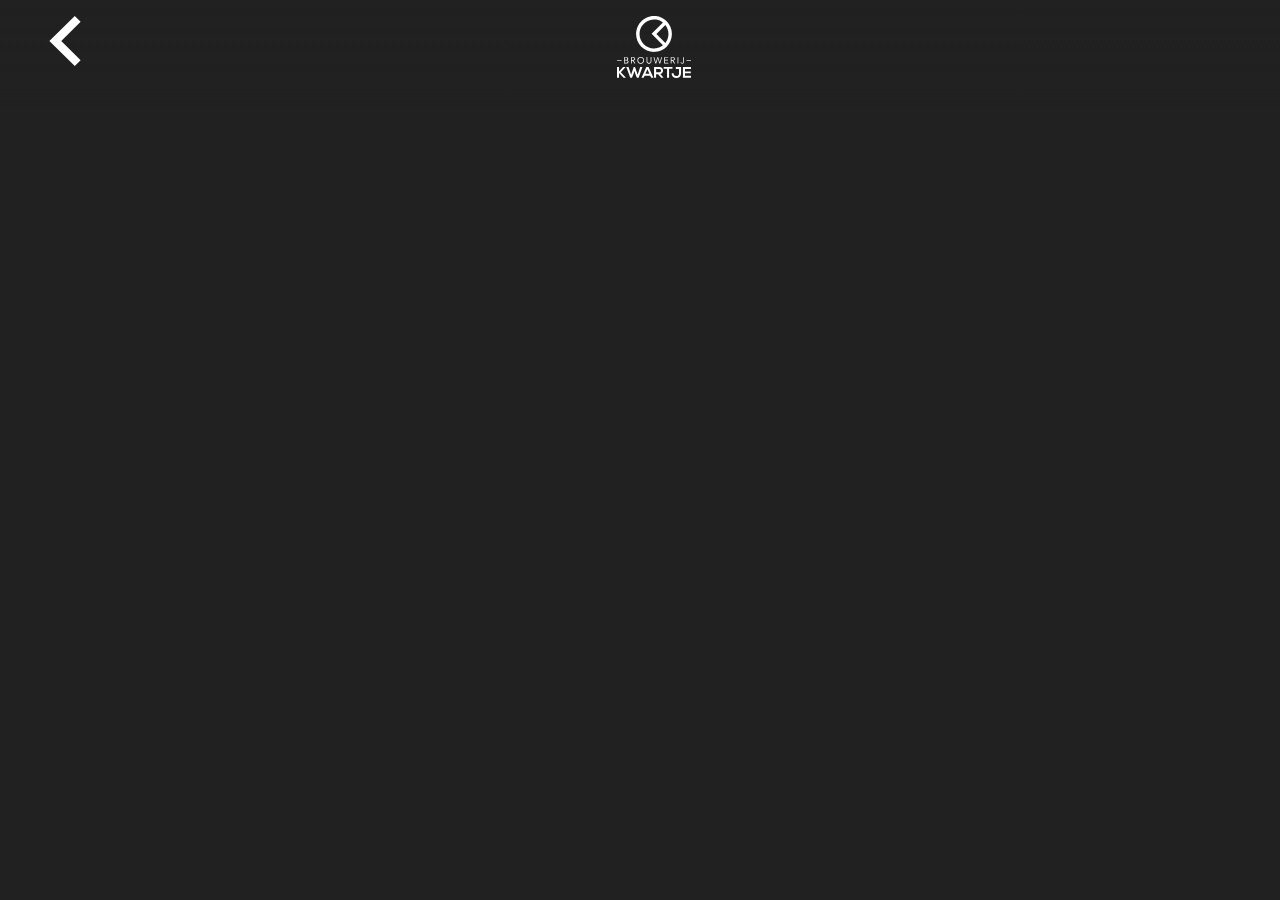
==== contact.html @ 89b8fbfd "Add files via upload" ====
<!DOCTYPE html>
<html lang="en" dir="ltr">
  <head>
    <meta charset="utf-8">
    <meta name="viewport" content="width=device-width, initial-scale=1.0">
    <link rel="stylesheet" type="text/css" href="css/main.css">
    <title>Het kwartje - Contact</title>
  </head>
  <body>
    <header>
      <ul>
        <li class="arrowHeader">
          <a href="index.html"><img src="img/arrow-left.svg" alt="terug naar vorige pagina"></a>
        </li>
        <li class="logoHeader">
          <a href="index.html"><img src="img/kwartjeLogo.svg" alt="terug naar start"></a>
        </li>
      </ul>
    </header>


  </body>
</html>
---- css/main.css ----
@font-face {
  font-family: nexaBold;
  src: url(../fonts/Nexa/NexaBold.otf) format("opentype");
}
@font-face {
  font-family: nexaLight;
  src: url(../fonts/Nexa/NexaLight.otf) format("opentype");
}
@font-face {
  font-family: poppinsItalic;
  src: url(../fonts/Poppins/Poppins-Italic.ttf);
}
@font-face {
  font-family: poppinsMedium;
  src: url(../fonts/Poppins/Poppins-Medium.ttf);
}

/*
standaard
*/

html,
body {
  background-color: #212121;
  padding: 0;
  margin: 0;
  width: calc(100vw - (100vw - 100%));
  height: calc(100vh - (100vh - 100%));
  color: #ffffff;
}

a {
  color: #ffffff;
  text-decoration: none;
}

h1, h2, h3, h4, p {
  padding: 0;
  margin:0;
}

h1 {
  font-family: nexaLight, sans-serif;
  font-size: 3em;
  text-align: center;
}

h2 {
  font-family: nexaLight, sans-serif;
  font-size: 2em;
}

h3 {
  font-family: nexaLight, sans-serif;
  font-size: 1.5em;
}

h4 {
  font-family: poppinsItalic, sans-serif;
  font-size: 1.2em;
}

p {
  font-family: poppinsMedium, sans-serif;
  font-size: 1em;
}

ul {
  list-style-type: none;
}

#leeftijd {
  position: fixed;
  width: calc(100vw - (100vw - 100%));
  height: calc(100vh - (100vh - 100%));
  background-color: rgba(0,0,0,0.7);
  display: none;
}

.leeftijdVraag {
  position: relative;
  width: 20%;
  padding: 5%;
  margin: auto;
  background-color: #212121;
  border-radius: 15px;
}

.leeftijdVraag h2 {
  margin-top: 10%;
  text-align: center;
}

.leeftijdVraag img {
  margin: 0;
}

.leeftijdVraag form,
.leeftijdVraag > form > input {
  float: left;
  width: 50%;
}

/* header */

header {
  overflow: hidden;
  position: fixed;
  top: 0;
  width: 100%;
  height: 12%;
  background: rgb(33,33,33);
  background: linear-gradient(to top, rgba(33,33,33,0) 0%, rgba(33,33,33,0.6236695361738445) 15%, rgba(33,33,33,0.875770376509979) 30%, rgba(33,33,33,1) 100%);
  z-index: 100;
}

header li {
  max-height: 50%;
  display: inline;
  float: left;
}

header img {
  width: 100%;
}

.arrowHeader {
  height: inherit;
  width: 4%;
  height: 60%;
  max-height: 100%;
  margin: 0;
  float: left;
  transition: all .3s ease-out;
}

.arrowHeader:hover {
  transform: translateX(-10%);
}

.logoHeader {
  width: 6%;
  margin: 0;
  float: right;
  margin-right: 47.5%;
  transition: all .3s ease-out;
  margin-top: 0;
}

.logoHeader:hover {
  transform: scale(1.1);
}

/*
Fullscreen Menu Index
*/

.fullScreen {
  overflow: hidden;
}

.logoMenu {
  height: 18%;
  margin-top: 5%;
  text-align: center;
}

.logoMenu img {
  max-height: 100%;
  display: inline-block;
}

.main {
  height: 80%;
  width: 60%;
  float: left;
  margin: 0;
}

.main ul {
  height: 70%;
  margin-top: 5%;
  padding: 0;
}

.main li {
  margin: 1% auto;
  padding-top: 3%;
  height: 15%;
  width: 50%;

}

.main h2 {
  margin: auto 12%;
  width: 60%;
  display: inline-block;
  vertical-align: middle;
}

.arrowMenu {
  height: 50%;
  max-height: 100%;
  margin: auto;
  display: inline-block;
  vertical-align: middle;
  transition: all .3s ease-out;
}

.main li:hover > .arrowMenu {
  transform: translateX(20%);
}

/*
Menu foto Index
*/

.mainImage {
  width: 40%;
  height: 100%;
  float: left;
  margin: 0 0 0 0;
}

.mainImage img {
  object-fit: cover;
  margin: 0;
  height: 100%;
  max-height: 100%;
  width: 100%;
}

/*
Onze bieren
*/

.biertjes {
  margin-top: 10%;
}

.bierCard {
  float: left;
  width: 27%;
  margin: 3% 3% 1% 3%;
  cursor: pointer;
}

.bierCard img {
  width: 80%;
  margin-left: 10%;
  transition: all .3s ease-out;
  display: block;
  cursor: pointer;
}

.bierCard img:hover {
  transform: scale(1.05);
}

.bierCard input[type=checkbox]{
  display: none;
}

.cardOverlay {
  position: fixed;
  height: 100vh;
  width: 100vw;
  background-color: #111111;
  display: none;
  z-index: 200;
  overflow-x: hidden;
}

.cardArrow {
  display: block;
  margin-left: 80%;
  margin-top: -10%;
  width: 10%;
  transition: all .3s ease-out;
}

.bierCard:hover .cardArrow {
  transform: translateX(20px);
}

.cardText {
  width: 100%;
  margin-top: 2%;
}

.biertjes h1,
.cardText h4 {
  text-align: center;
}

.cardTaste table {
  width: 70%;
  margin-left: 15%;
}

.dot,
.dotFill,
.dotHalf {
  height: 15px;
  width: 15px;
  border-radius: 50%;
  display: inline-block;
}

.dotFill {
  background-color: #eee;
}

.dotHalf {
  background-color: #aaa;
}

/*
Detail pagina bier
*/

.cardFull {
  width: 60%;
  height: 60vh;
  margin: 10% auto 10% auto;
}


.cardFull img {
  width: 40%;
  float: left;
}

.cardFull .cardTaste {
  width: 60%;
  margin-top: 4%;
  float: left;
  text-align: left;
}

.cardFull .cardTaste table {
  margin: 6% 0 6% 0;
}

/*
Het brouwproces en de brouwerij
*/

.infoTitle {
  width: 100%;
  height: 40%;
  margin: 0 auto 0 auto;
}

.infoTitle img {
  object-fit: cover;
  margin: 0;
  height: 100%;
  max-width: 100%;
  width: 100%;
}

.infoTitle > h1 {
  position: relative;
  margin-top: -2%;
  text-shadow: 0px -3px 22px rgba(0, 0, 0, 0.8);
}

.infoPage {
  width: 60%;
  margin: 5% auto 0 auto;
}

.infoCol25,
.infoCol40,
.infoCol60,
.infoRow {
  float: left;
  padding: 1%;
}

.infoCol60 > p {
  margin-top: 5%;
  padding-right: 10%;
}

.infoCol25 > img,
.infoCol40 > img,
.infoCol60 > img {
  max-width: 100%;
  object-fit: cover;
}

.infoCol

.infoRow {
  width: 100%;
  margin: auto;
}

.infoCol25 {
  width: 23%;
}

.infoCol40 {
  width: 38%;
}

.infoCol60 {
  width: 58%;
}

/*
Evenementen
*/
.evenementen {
  width: 60%;
  margin: 7% auto 0 auto;
}

.eventCard {
  float: left;
  width: 100%;
  margin: 3% 3% 1% 3%;
  height: auto;
}

.eventInfo {
  float: left;
  width: 55%;
}

.eventInfo h2,
.eventInfo h3 {
  margin: 1%;
}

.eventButton {
  float: left;
  width: 35%;
  padding: 2% 4%;
  margin-top: 2%;
  text-align: center;
  border-radius: 15px;
  border: 1px solid #ffffff;
}

.eventButton:hover {
  border: 2px solid #ffffff;
}

.eventButton h3,
.eventButton img {
  display: inline-block;
}

.eventButton img {
  width: 8%;
}

.eventPrijs {
  float: right;
  margin-top: 2%;
}

.eventOrder {
  margin-top: 2%;
}

.eventImage {
  float: right;
  width: 40%;
  height: 100%;
}

.eventImage img {
  object-fit: cover;
  margin: 0;
  height: 100%;
  max-height: 100%;
  width: 100%;
}

/*
Bestellen
*/
.orderOverview {
  width: 40%;
  margin: 8% auto 0 auto;
  text-align: center;
}

.orderOverview h4 {
  text-align: right;
}

.orderForm {
  width: 30%;
  margin: 2% auto 5% auto;
}

input,
legend,
label,
select,
option {
  font-family: poppinsMedium, sans-serif;
  font-size: 1em;
  border: none;
  color: #ffffff;
}

fieldset, input {
  border-radius: 5px;
}

fieldset {
  margin-top: 3%;
}

input[type=text],
input[type=email],
input[type=date],
select{
 width: 100%;
 padding: 12px 20px;
 box-sizing: border-box;
 border-bottom: 1px solid #ffffff;
 background-color: #252525;
}

#foutmelding1,
#foutmelding2,
#foutmelding3,
#foutmelding4 {
  display: none;
  color: #D9470D;
}

input:focus:not(:placeholder-shown):invalid,
select:focus:not(:placeholder-shown):invalid {
  border: none;
  border-bottom: 2px solid #D9470D;
}

input:focus:not(:placeholder-shown):invalid + #foutmelding1,
input:focus:not(:placeholder-shown):invalid + #foutmelding2,
input:focus:not(:placeholder-shown):invalid + #foutmelding3,
input:focus:not(:placeholder-shown):invalid + label + #foutmelding4 {
  display: inline-block;
}

input:valid,
select:valid {
  border: none;
  border-bottom: 2px solid #5AC456;
}

input[type=submit] {
  border: 1px solid #ffffff;
  width: 40%;
  margin-left: 30%;
  font-size: 1.2em;
  padding: 2% 4%;
  margin-top: 2%;
  text-align: center;
  border-radius: 15px;
  background-color: inherit;
}
/*
Contact
*/
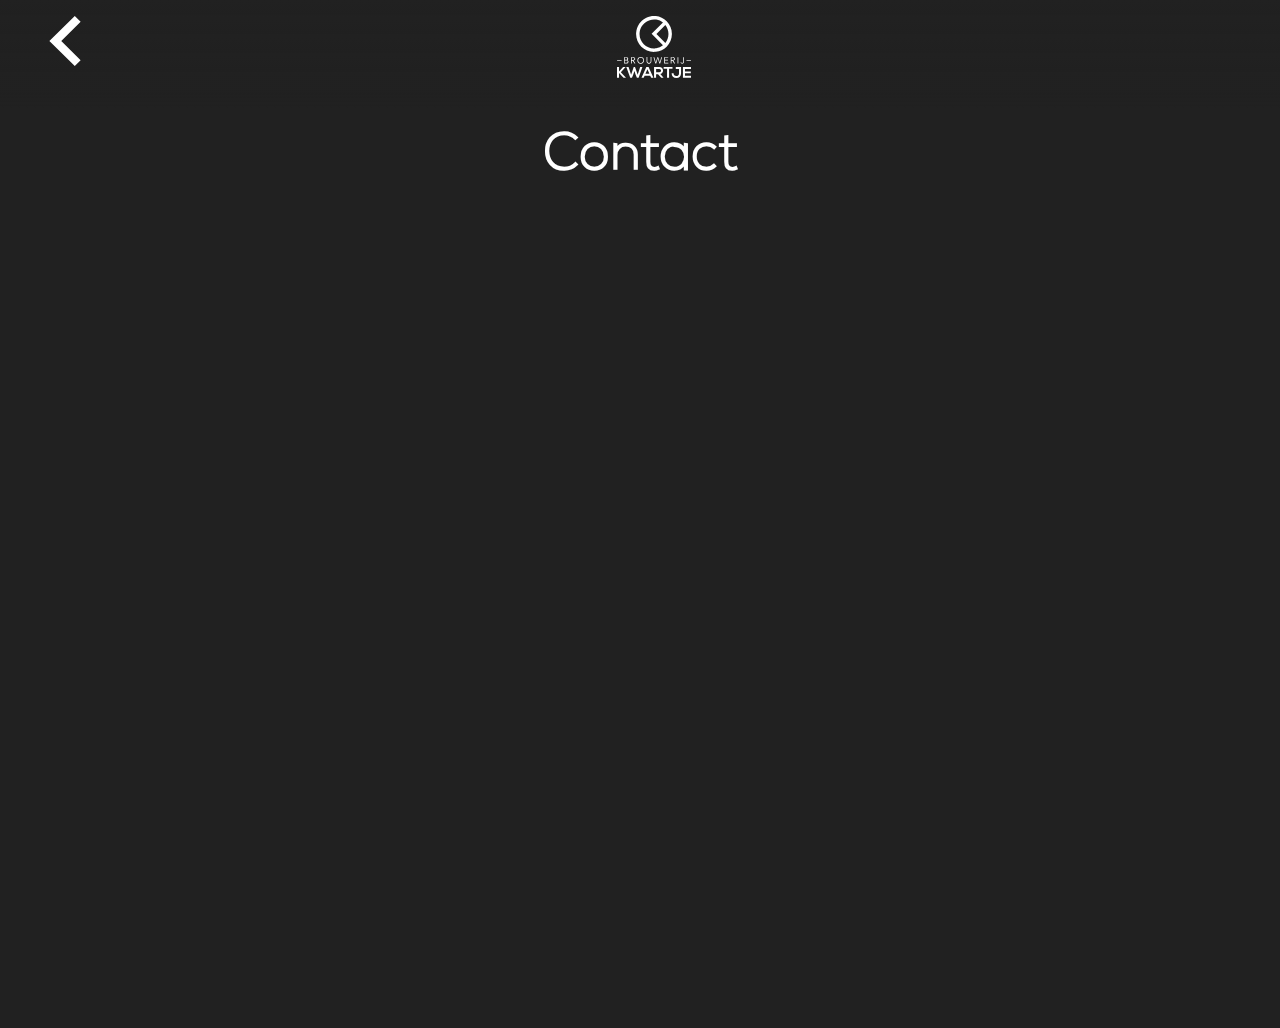
==== commit 4b14b379: "Google maps card added to contact page" ====
--- a/contact.html
+++ b/contact.html
@@ -17,7 +17,11 @@
         </li>
       </ul>
     </header>
-
-
+    <article class="contactPagina">
+      <h1>Contact</h1>
+      <div class="locatie">
+        <iframe src="https://www.google.com/maps/embed?pb=!1m18!1m12!1m3!1d2452.3175497039742!2d4.289967515967161!3d52.07394897694149!2m3!1f0!2f0!3f0!3m2!1i1024!2i768!4f13.1!3m3!1m2!1s0x47c5b739b057ac45%3A0x70251af29728e5ec!2sBrouwerij%20Kwartje!5e0!3m2!1snl!2snl!4v1590431013783!5m2!1snl!2snl" width="100%" height="100%" frameborder="0" style="border:0;" allowfullscreen="" aria-hidden="false" tabindex="0"></iframe>
+      </div>
+    </article>
   </body>
 </html>
--- a/css/main.css
+++ b/css/main.css
@@ -41,7 +41,7 @@
 
 h1 {
   font-family: nexaLight, sans-serif;
-  font-size: 3em;
+  font-size: 3.2em;
   text-align: center;
 }
 
@@ -69,6 +69,7 @@
   list-style-type: none;
 }
 
+/* leeftijdvraag verschijnt d.m.v. javascript */
 #leeftijd {
   position: fixed;
   width: calc(100vw - (100vw - 100%));
@@ -110,6 +111,8 @@
   width: 100%;
   height: 12%;
   background: rgb(33,33,33);
+  background: -webkit-gradient(linear, left bottom, left top, from(rgba(33,33,33,0)), color-stop(15%, rgba(33,33,33,0.6236695361738445)), color-stop(30%, rgba(33,33,33,0.875770376509979)), to(rgba(33,33,33,1)));
+  background: -o-linear-gradient(bottom, rgba(33,33,33,0) 0%, rgba(33,33,33,0.6236695361738445) 15%, rgba(33,33,33,0.875770376509979) 30%, rgba(33,33,33,1) 100%);
   background: linear-gradient(to top, rgba(33,33,33,0) 0%, rgba(33,33,33,0.6236695361738445) 15%, rgba(33,33,33,0.875770376509979) 30%, rgba(33,33,33,1) 100%);
   z-index: 100;
 }
@@ -131,11 +134,16 @@
   max-height: 100%;
   margin: 0;
   float: left;
+  -webkit-transition: all .3s ease-out;
+  -o-transition: all .3s ease-out;
   transition: all .3s ease-out;
 }
 
+/* Pijl in header verschuift naar links bij hover */
 .arrowHeader:hover {
-  transform: translateX(-10%);
+  -webkit-transform: translateX(-10%);
+      -ms-transform: translateX(-10%);
+          transform: translateX(-10%);
 }
 
 .logoHeader {
@@ -143,12 +151,17 @@
   margin: 0;
   float: right;
   margin-right: 47.5%;
+  -webkit-transition: all .3s ease-out;
+  -o-transition: all .3s ease-out;
   transition: all .3s ease-out;
   margin-top: 0;
 }
 
+/* Logo van het kwartje vergroot bij hover */
 .logoHeader:hover {
-  transform: scale(1.1);
+  -webkit-transform: scale(1.1);
+      -ms-transform: scale(1.1);
+          transform: scale(1.1);
 }
 
 /*
@@ -204,11 +217,15 @@
   margin: auto;
   display: inline-block;
   vertical-align: middle;
+  -webkit-transition: all .3s ease-out;
+  -o-transition: all .3s ease-out;
   transition: all .3s ease-out;
 }
 
 .main li:hover > .arrowMenu {
-  transform: translateX(20%);
+  -webkit-transform: translateX(20%);
+      -ms-transform: translateX(20%);
+          transform: translateX(20%);
 }
 
 /*
@@ -223,7 +240,8 @@
 }
 
 .mainImage img {
-  object-fit: cover;
+  -o-object-fit: cover;
+     object-fit: cover;
   margin: 0;
   height: 100%;
   max-height: 100%;
@@ -248,13 +266,18 @@
 .bierCard img {
   width: 80%;
   margin-left: 10%;
+  -webkit-transition: all .3s ease-out;
+  -o-transition: all .3s ease-out;
   transition: all .3s ease-out;
   display: block;
   cursor: pointer;
 }
 
+/* laat de bier afbeelding vergroten bij een hover*/
 .bierCard img:hover {
-  transform: scale(1.05);
+  -webkit-transform: scale(1.05);
+      -ms-transform: scale(1.05);
+          transform: scale(1.05);
 }
 
 .bierCard input[type=checkbox]{
@@ -276,11 +299,16 @@
   margin-left: 80%;
   margin-top: -10%;
   width: 10%;
+  -webkit-transition: all .3s ease-out;
+  -o-transition: all .3s ease-out;
   transition: all .3s ease-out;
 }
 
+/* laat het pijltje naar rechts bewegen bij een hover*/
 .bierCard:hover .cardArrow {
-  transform: translateX(20px);
+  -webkit-transform: translateX(20px);
+      -ms-transform: translateX(20px);
+          transform: translateX(20px);
 }
 
 .cardText {
@@ -353,7 +381,8 @@
 }
 
 .infoTitle img {
-  object-fit: cover;
+  -o-object-fit: cover;
+     object-fit: cover;
   margin: 0;
   height: 100%;
   max-width: 100%;
@@ -388,7 +417,8 @@
 .infoCol40 > img,
 .infoCol60 > img {
   max-width: 100%;
-  object-fit: cover;
+  -o-object-fit: cover;
+     object-fit: cover;
 }
 
 .infoCol
@@ -474,7 +504,8 @@
 }
 
 .eventImage img {
-  object-fit: cover;
+  -o-object-fit: cover;
+     object-fit: cover;
   margin: 0;
   height: 100%;
   max-height: 100%;
@@ -484,6 +515,7 @@
 /*
 Bestellen
 */
+
 .orderOverview {
   width: 40%;
   margin: 8% auto 0 auto;
@@ -524,7 +556,8 @@
 select{
  width: 100%;
  padding: 12px 20px;
- box-sizing: border-box;
+ -webkit-box-sizing: border-box;
+         box-sizing: border-box;
  border-bottom: 1px solid #ffffff;
  background-color: #252525;
 }
@@ -537,12 +570,14 @@
   color: #D9470D;
 }
 
+/* laat zien dat het veld incorrect is ingevuld */
 input:focus:not(:placeholder-shown):invalid,
 select:focus:not(:placeholder-shown):invalid {
   border: none;
   border-bottom: 2px solid #D9470D;
 }
 
+/* Laat fout melding zien wanneer er wordt getypt in het vak*/
 input:focus:not(:placeholder-shown):invalid + #foutmelding1,
 input:focus:not(:placeholder-shown):invalid + #foutmelding2,
 input:focus:not(:placeholder-shown):invalid + #foutmelding3,
@@ -550,6 +585,7 @@
   display: inline-block;
 }
 
+/* laat zien dat het veld correct is ingevuld */
 input:valid,
 select:valid {
   border: none;
@@ -567,6 +603,16 @@
   border-radius: 15px;
   background-color: inherit;
 }
+
 /*
 Contact
 */
+
+.contactPagina {
+  width: 80%;
+  margin: 10% auto 0 auto;
+}
+
+.locatie {
+  float: left;
+}
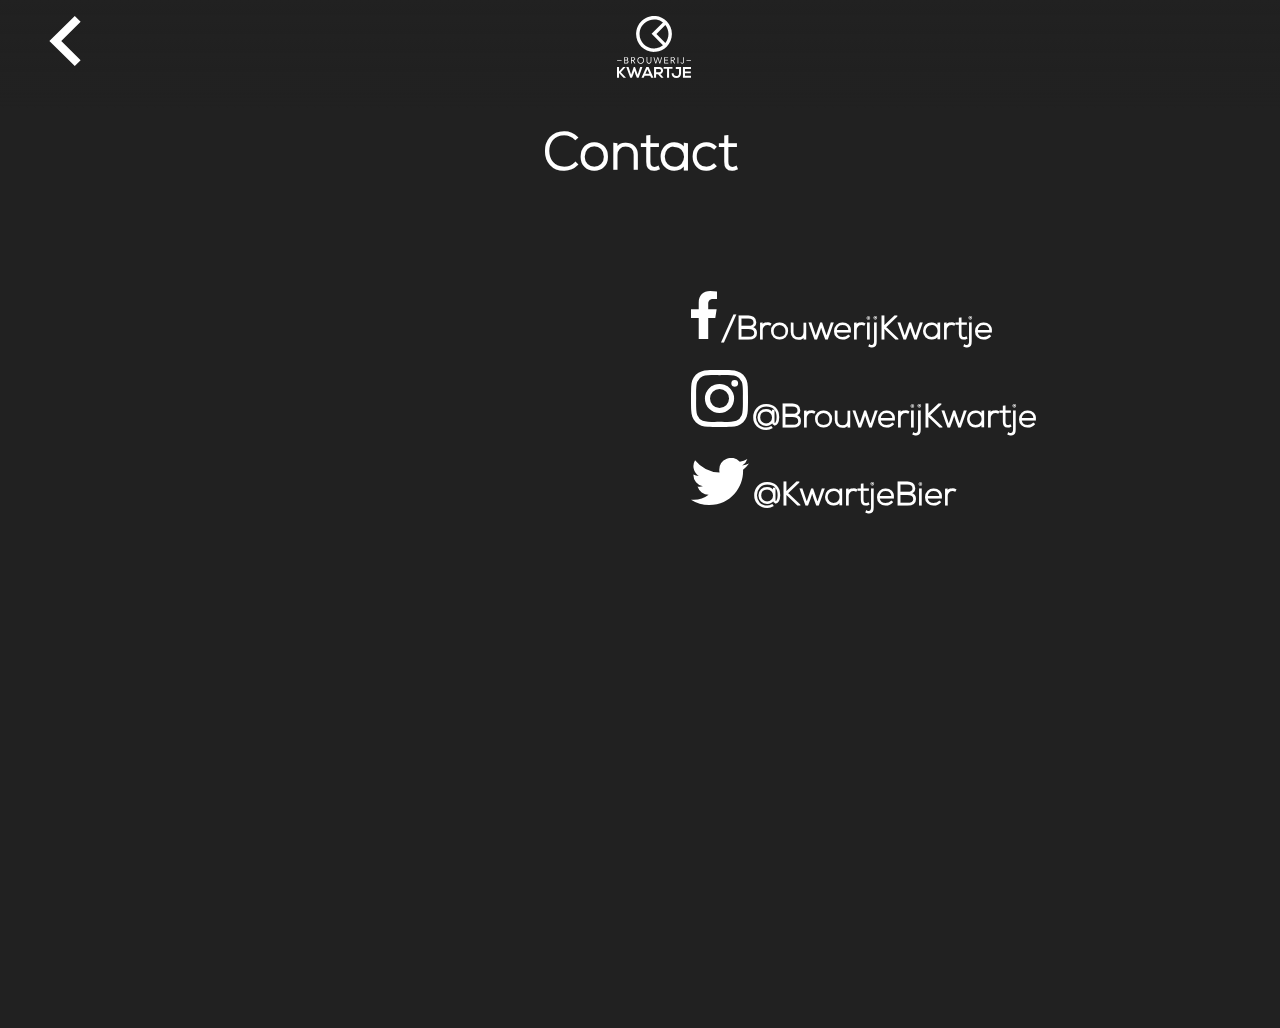
==== commit a4903c66: "Contact pagina" ====
--- a/contact.html
+++ b/contact.html
@@ -22,6 +22,22 @@
       <div class="locatie">
         <iframe src="https://www.google.com/maps/embed?pb=!1m18!1m12!1m3!1d2452.3175497039742!2d4.289967515967161!3d52.07394897694149!2m3!1f0!2f0!3f0!3m2!1i1024!2i768!4f13.1!3m3!1m2!1s0x47c5b739b057ac45%3A0x70251af29728e5ec!2sBrouwerij%20Kwartje!5e0!3m2!1snl!2snl!4v1590431013783!5m2!1snl!2snl" width="100%" height="100%" frameborder="0" style="border:0;" allowfullscreen="" aria-hidden="false" tabindex="0"></iframe>
       </div>
+      <div class="socials">
+        <a href="">
+          <img src="img/facebook.svg" alt="Facebook">
+          <h2>/BrouwerijKwartje</h2>
+        </a>
+        </br></br>
+        <a href="">
+          <img src="img/instagram.svg" alt="Instagram">
+          <h2>@BrouwerijKwartje</h2>
+        </a>
+        </br></br>
+        <a href="https://twitter.com/KwartjeBier">
+          <img src="img/twitter.svg" alt="Twitter">
+          <h2>@KwartjeBier</h2>
+        </a>
+      </div>
     </article>
   </body>
 </html>
--- a/css/main.css
+++ b/css/main.css
@@ -82,7 +82,7 @@
   position: relative;
   width: 20%;
   padding: 5%;
-  margin: auto;
+  margin: 10% auto;
   background-color: #212121;
   border-radius: 15px;
 }
@@ -93,7 +93,8 @@
 }
 
 .leeftijdVraag img {
-  margin: 0;
+  margin-left: 20%;
+  width: 60%;
 }
 
 .leeftijdVraag form,
@@ -610,9 +611,31 @@
 
 .contactPagina {
   width: 80%;
+  height: 40vh;
   margin: 10% auto 0 auto;
 }
 
 .locatie {
   float: left;
-}
+  margin-top: 5%;
+  margin-left: 5%;
+  width: 40%;
+  height: 100%;
+}
+
+.socials {
+  float: left;
+  margin-top: 10%;
+  margin-left: 10%;
+  width: 40%;
+  height: 100%;
+}
+
+.socials img,
+.socials h2 {
+  display: inline-block;
+}
+
+.socials a {
+  margin-top: 10em;
+}
